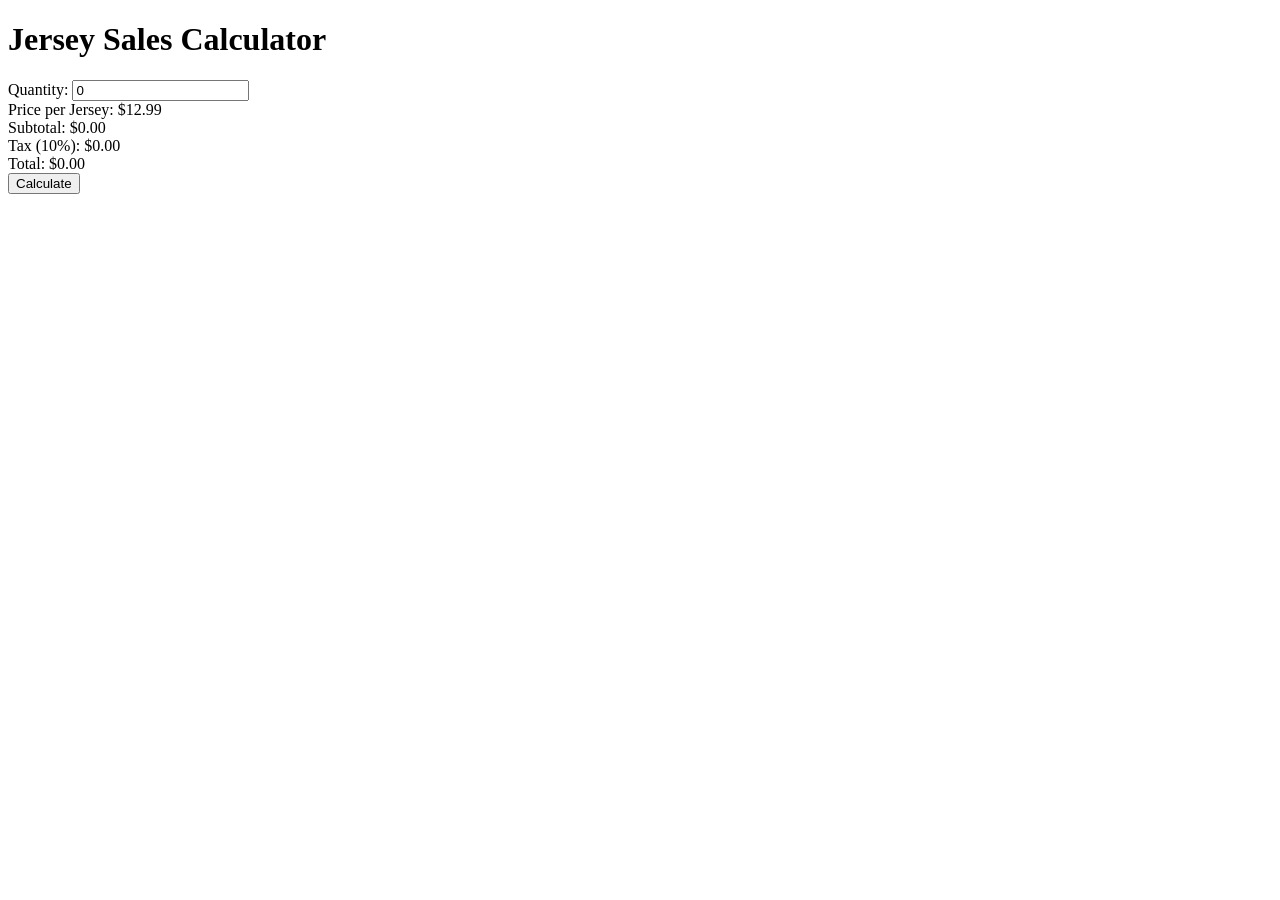
==== SaleCalculator/Sale.html @ b5f7782f "Sale.html" ====
<!DOCTYPE html>
<html>
<title>Jersey Sales Calculator</title>
</head>
<body>
  <h1>Jersey Sales Calculator</h1>
  <label for="quantity">Quantity:</label>
  <input type="number" id="quantity" value="0" min="0" step="1">

  <br>

  <label for="price">Price per Jersey:</label>
  <span>$12.99</span>

  <br>

  <label for="subtotal">Subtotal:</label>
  <span id="subtotal">$0.00</span>

  <br>

  <label for="tax">Tax (10%):</label>
  <span id="tax">$0.00</span>

  <br>

  <label for="total">Total:</label>
  <span id="total">$0.00</span>

  <br>

  <button onclick="calculateTotal()">Calculate</button>

  <script>
    function calculateTotal() {
      const pricePerJersey = 12.99;
      const quantity = parseInt(document.getElementById("quantity").value);
      
      const subtotal = pricePerJersey * quantity;
      const tax = 0.1 * subtotal;
      const total = subtotal + tax;

      document.getElementById("subtotal").innerText = `$${subtotal.toFixed(2)}`;
      document.getElementById("tax").innerText = `$${tax.toFixed(2)}`;
      document.getElementById("total").innerText = `$${total.toFixed(2)}`;
    }
  </script>
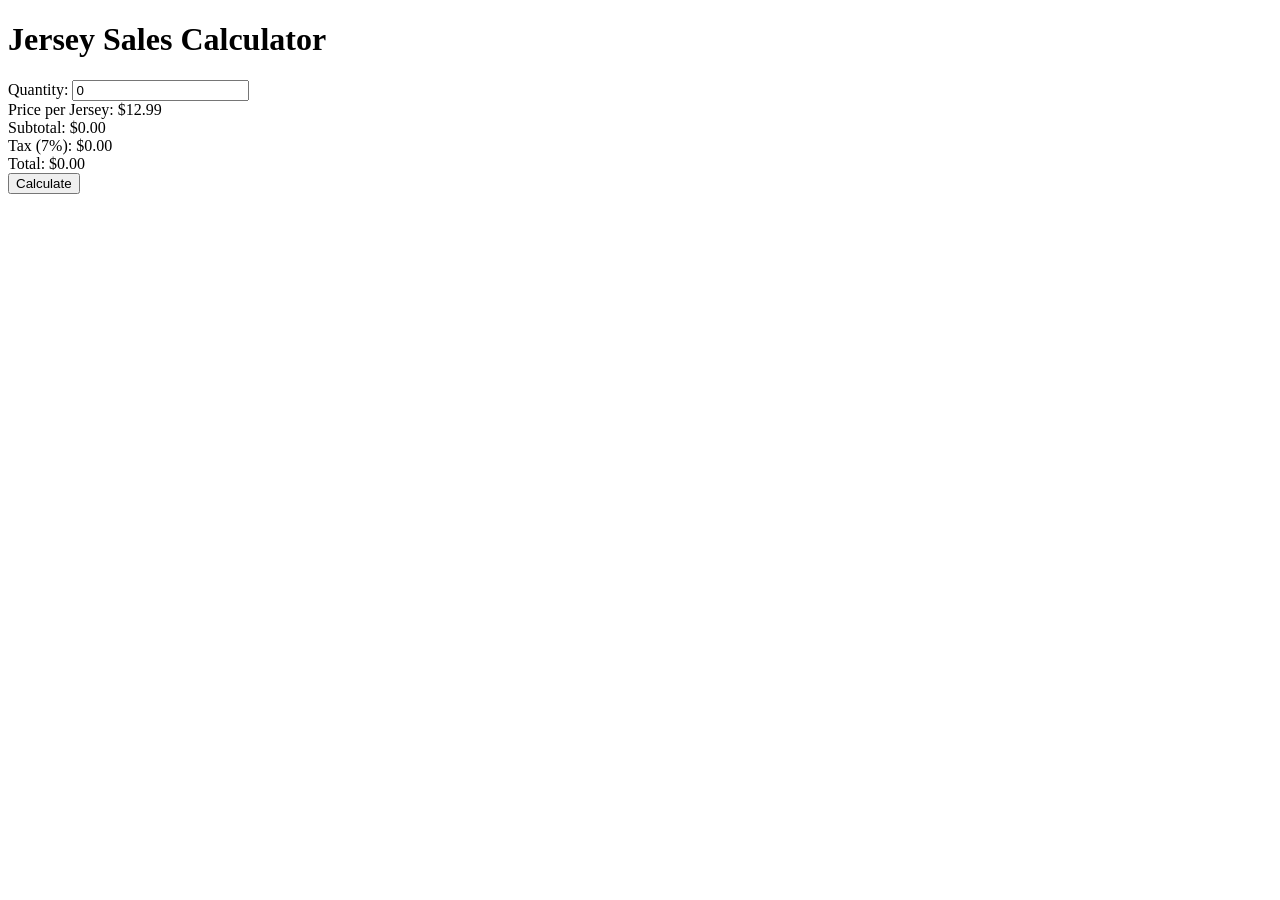
==== commit e1680fc6: "Sale.html" ====
--- a/SaleCalculator/Sale.html
+++ b/SaleCalculator/Sale.html
@@ -19,7 +19,7 @@
 
   <br>
 
-  <label for="tax">Tax (10%):</label>
+  <label for="tax">Tax (7%):</label>
   <span id="tax">$0.00</span>
 
   <br>
@@ -37,7 +37,7 @@
       const quantity = parseInt(document.getElementById("quantity").value);
       
       const subtotal = pricePerJersey * quantity;
-      const tax = 0.1 * subtotal;
+      const tax = 0.07 * subtotal;
       const total = subtotal + tax;
 
       document.getElementById("subtotal").innerText = `$${subtotal.toFixed(2)}`;
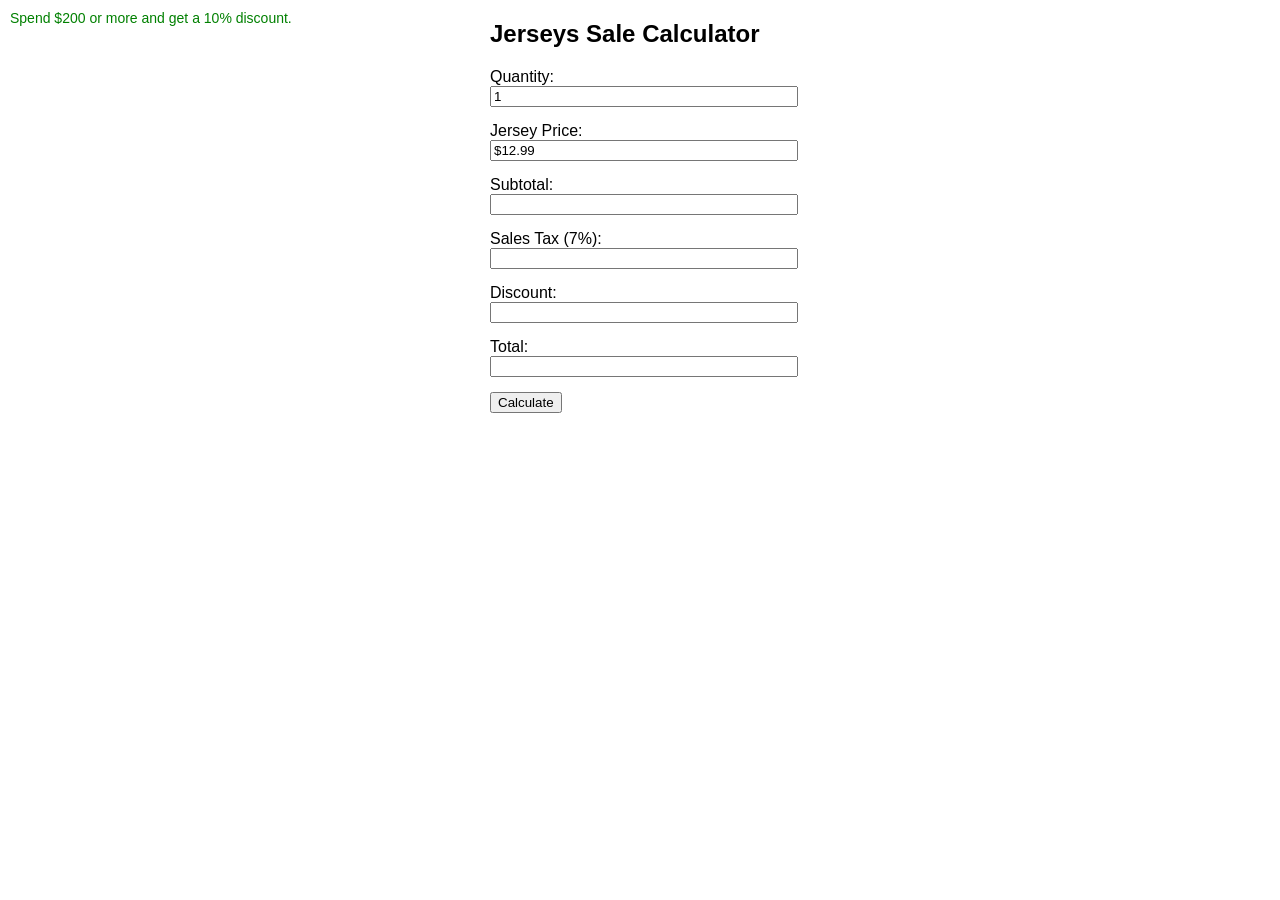
==== commit d3c368ff: "Sale.html" ====
--- a/SaleCalculator/Sale.html
+++ b/SaleCalculator/Sale.html
@@ -1,47 +1,103 @@
 <!DOCTYPE html>
 <html>
-<title>Jersey Sales Calculator</title>
+
+<head>
+  <title>Jerseys Sale Calculator</title>
+  <style>
+    body {
+      font-family: Arial, sans-serif;
+    }
+
+    .container {
+      width: 300px;
+      margin: 0 auto;
+    }
+
+    .form-group {
+      margin-bottom: 15px;
+    }
+
+    .form-group label {
+      display: block;
+    }
+
+    .form-group input {
+      width: 100%;
+    }
+
+    #result {
+      font-weight: bold;
+    }
+
+    #message {
+      position: absolute;
+      top: 10px;
+      left: 10px;
+      font-size: 14px;
+      color: green;
+    }
+  </style>
 </head>
+
 <body>
-  <h1>Jersey Sales Calculator</h1>
-  <label for="quantity">Quantity:</label>
-  <input type="number" id="quantity" value="0" min="0" step="1">
-
-  <br>
-
-  <label for="price">Price per Jersey:</label>
-  <span>$12.99</span>
-
-  <br>
-
-  <label for="subtotal">Subtotal:</label>
-  <span id="subtotal">$0.00</span>
-
-  <br>
-
-  <label for="tax">Tax (7%):</label>
-  <span id="tax">$0.00</span>
-
-  <br>
-
-  <label for="total">Total:</label>
-  <span id="total">$0.00</span>
-
-  <br>
-
-  <button onclick="calculateTotal()">Calculate</button>
+  <div id="message">Spend $200 or more and get a 10% discount.</div>
+  <div class="container">
+    <h2>Jerseys Sale Calculator</h2>
+    <div class="form-group">
+      <label for="quantity">Quantity:</label>
+      <input type="number" id="quantity" min="1" value="1">
+    </div>
+    <div class="form-group">
+      <label for="jersey-price">Jersey Price:</label>
+      <input type="text" id="jersey-price" value="$12.99" readonly>
+    </div>
+    <div class="form-group">
+      <label for="subtotal">Subtotal:</label>
+      <input type="text" id="subtotal" readonly>
+    </div>
+    <div class="form-group">
+      <label for="tax">Sales Tax (7%):</label>
+      <input type="text" id="tax" readonly>
+    </div>
+    <div class="form-group">
+      <label for="discount">Discount:</label>
+      <input type="text" id="discount" readonly>
+    </div>
+    <div class="form-group">
+      <label for="total">Total:</label>
+      <input type="text" id="total" readonly>
+    </div>
+    <button onclick="calculateTotal()">Calculate</button>
+  </div>
 
   <script>
     function calculateTotal() {
-      const pricePerJersey = 12.99;
+      const jerseyCost = 12.99;
+      const taxRate = 0.07;
+      const discountRate = 0.1;
       const quantity = parseInt(document.getElementById("quantity").value);
-      
-      const subtotal = pricePerJersey * quantity;
-      const tax = 0.07 * subtotal;
-      const total = subtotal + tax;
+      const subtotal = jerseyCost * quantity;
+      const tax = subtotal * taxRate;
+      let discount = 0;
 
-      document.getElementById("subtotal").innerText = `$${subtotal.toFixed(2)}`;
-      document.getElementById("tax").innerText = `$${tax.toFixed(2)}`;
-      document.getElementById("total").innerText = `$${total.toFixed(2)}`;
+      if (subtotal > 200) {
+        discount = subtotal * discountRate;
+      }
+
+      const total = subtotal + tax - discount;
+
+      document.getElementById("subtotal").value = subtotal.toFixed(2);
+      document.getElementById("tax").value = tax.toFixed(2);
+      document.getElementById("discount").value = discount.toFixed(2);
+      document.getElementById("total").value = total.toFixed(2);
+
+      if (subtotal < 200) {
+        const amountNeeded = (200 - subtotal).toFixed(2);
+        alert(`Spend $${amountNeeded} more to get the 10% discount.`);
+      }
     }
   </script>
+</body>
+
+</html>
+
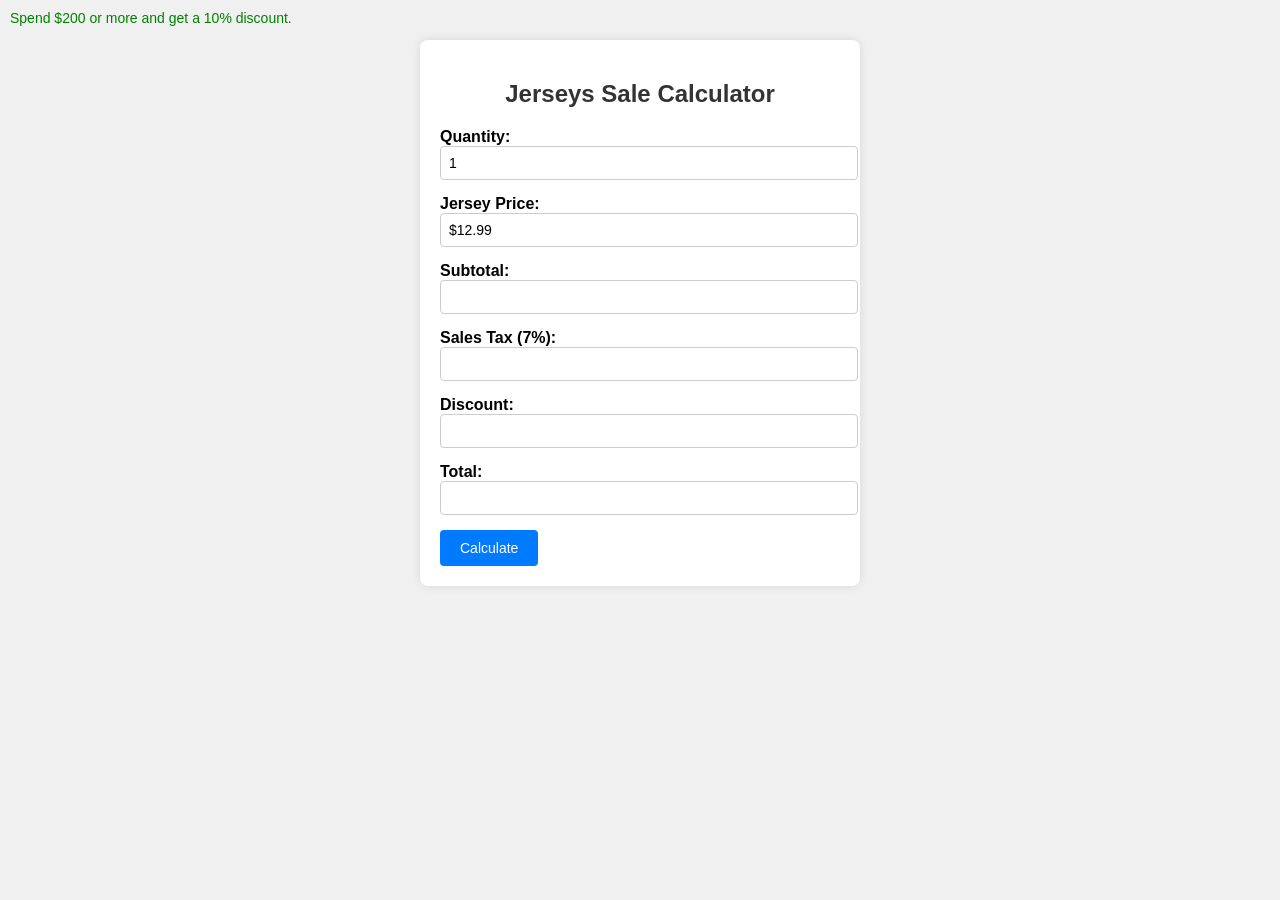
==== commit 0d6f4fbc: "Sale.html" ====
--- a/SaleCalculator/Sale.html
+++ b/SaleCalculator/Sale.html
@@ -6,11 +6,24 @@
   <style>
     body {
       font-family: Arial, sans-serif;
+      background-color: #f0f0f0;
+      margin: 0;
+      padding: 0;
     }
 
     .container {
-      width: 300px;
-      margin: 0 auto;
+      max-width: 400px;
+      margin: 40px auto;
+      background-color: #ffffff;
+      padding: 20px;
+      box-shadow: 0 0 10px rgba(0, 0, 0, 0.1);
+      border-radius: 8px;
+    }
+
+    h2 {
+      text-align: center;
+      margin-bottom: 20px;
+      color: #333333;
     }
 
     .form-group {
@@ -19,10 +32,15 @@
 
     .form-group label {
       display: block;
+      font-weight: bold;
     }
 
     .form-group input {
       width: 100%;
+      padding: 8px;
+      border: 1px solid #cccccc;
+      border-radius: 4px;
+      font-size: 14px;
     }
 
     #result {
@@ -35,6 +53,21 @@
       left: 10px;
       font-size: 14px;
       color: green;
+    }
+
+    button {
+      background-color: #007bff;
+      color: #ffffff;
+      border: none;
+      padding: 10px 20px;
+      border-radius: 4px;
+      font-size: 14px;
+      cursor: pointer;
+      transition: background-color 0.3s;
+    }
+
+    button:hover {
+      background-color: #0056b3;
     }
   </style>
 </head>
@@ -101,3 +134,4 @@
 
 </html>
 
+
